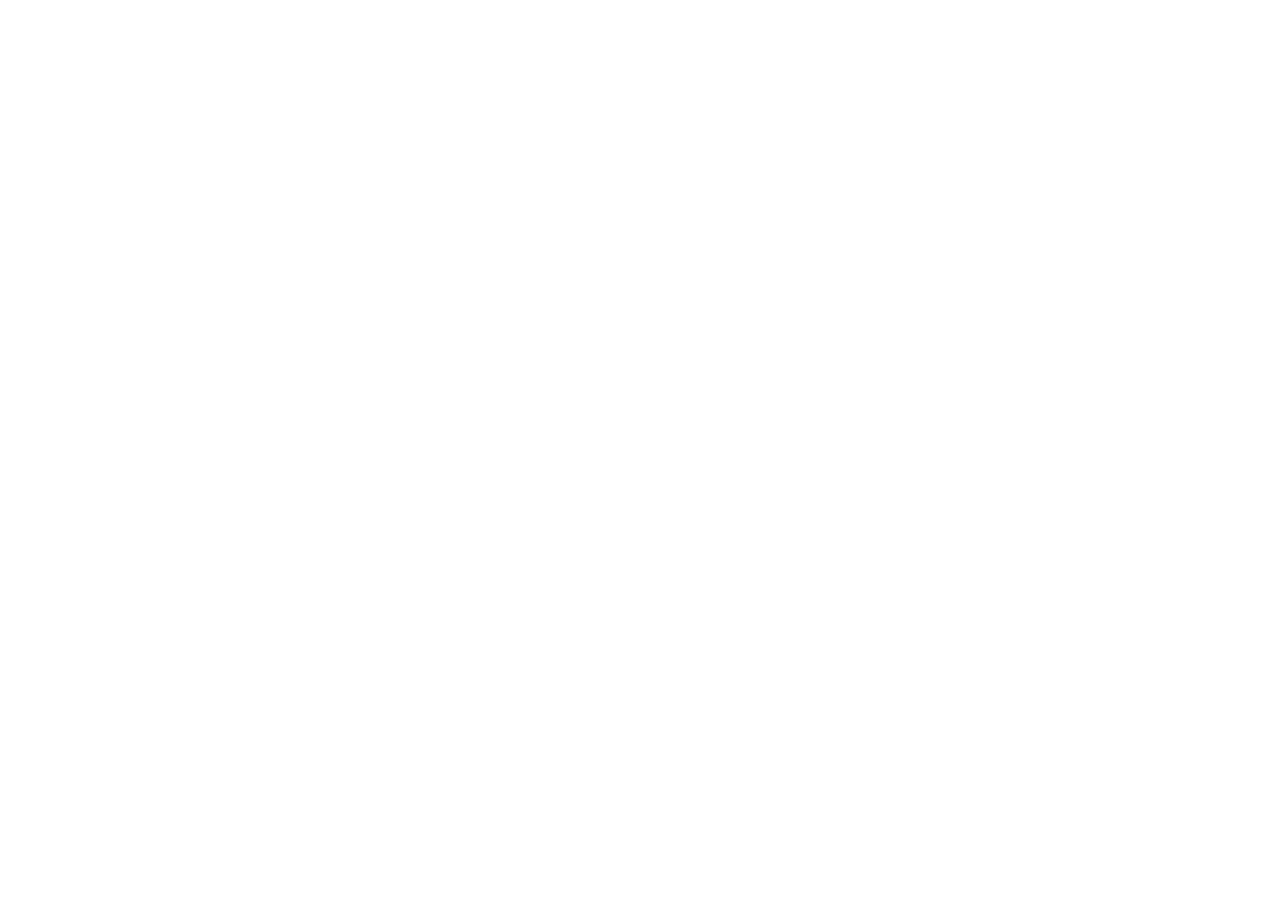
==== swap.doggieswap.xyz/index.html @ 6a429b8f "Add files via upload" ====
<script type="text/javascript">window.SO_Definance={},window.SO_Definance.chainIds=["534351","534352","42161","109","7001","169","7000"]</script><!doctype html><html lang="en">
<!-- Mirrored from swap.doggieswap.xyz/ by HTTrack Website Copier/3.x [XR&CO'2014], Thu, 22 Feb 2024 19:45:29 GMT -->
<!-- Added by HTTrack --><meta http-equiv="content-type" content="text/html;charset=utf-8" /><!-- /Added by HTTrack -->
<head><meta charset="utf-8"/><link rel="shortcut icon" id="favicon" type="image/png" href="favicon.png"/><link rel="apple-touch-icon" sizes="192x192" href="images/192x192_App_Icon.png"/><link rel="apple-touch-icon" sizes="512x512" href="images/512x512_App_Icon.png"/><meta name="viewport" content="width=device-width,initial-scale=1"/><meta name="theme-color" content="#000"/><meta http-equiv="Content-Security-Policy" content="upgrade-insecure-requests"/><link rel="manifest" href="manifest.json"/><title>Exchange</title><script>const{hostname:hostname,protocol:protocol,href:href}=window.location,domain=hostname||document.location.host,DOMAIN_TITLES={"internethedgefund.com":"IHF Swap","eeecex.net":"eeecEx"};DOMAIN_TITLES[domain]&&(document.title=DOMAIN_TITLES[domain]),"localhost"!==hostname&&"https:"!==protocol&&location.replace("https:"+href.substring(protocol.length));let favicon=document.getElementById("favicon");favicon||(favicon=document.createElement("link"),favicon.rel="shortcut icon",favicon.id="favicon",favicon.type="image/png",document.getElementsByTagName("head")[0].appendChild(favicon));const faviconUrl=localStorage.getItem("faviconUrl");faviconUrl&&(favicon.href=faviconUrl)</script><link href="static/css/3.7d179561.chunk.css" rel="stylesheet"><link href="static/css/main.c9ee16f2.chunk.css" rel="stylesheet"></head><body><noscript>You need to enable JavaScript to run this app.</noscript><div id="root"></div><script>!function(e){function r(r){for(var n,a,i=r[0],c=r[1],f=r[2],s=0,p=[];s<i.length;s++)a=i[s],Object.prototype.hasOwnProperty.call(o,a)&&o[a]&&p.push(o[a][0]),o[a]=0;for(n in c)Object.prototype.hasOwnProperty.call(c,n)&&(e[n]=c[n]);for(l&&l(r);p.length;)p.shift()();return u.push.apply(u,f||[]),t()}function t(){for(var e,r=0;r<u.length;r++){for(var t=u[r],n=!0,i=1;i<t.length;i++){var c=t[i];0!==o[c]&&(n=!1)}n&&(u.splice(r--,1),e=a(a.s=t[0]))}return e}var n={},o={2:0},u=[];function a(r){if(n[r])return n[r].exports;var t=n[r]={i:r,l:!1,exports:{}};return e[r].call(t.exports,t,t.exports,a),t.l=!0,t.exports}a.e=function(e){var r=[],t=o[e];if(0!==t)if(t)r.push(t[2]);else{var n=new Promise((function(r,n){t=o[e]=[r,n]}));r.push(t[2]=n);var u,i=document.createElement("script");i.charset="utf-8",i.timeout=120,a.nc&&i.setAttribute("nonce",a.nc),i.src=function(e){return a.p+"static/js/"+({}[e]||e)+"."+{0:"23f5ce36",4:"26a93665",5:"0cb010ed",6:"b1e15e2e"}[e]+".chunk.js"}(e);var c=new Error;u=function(r){i.onerror=i.onload=null,clearTimeout(f);var t=o[e];if(0!==t){if(t){var n=r&&("load"===r.type?"missing":r.type),u=r&&r.target&&r.target.src;c.message="Loading chunk "+e+" failed.\n("+n+": "+u+")",c.name="ChunkLoadError",c.type=n,c.request=u,t[1](c)}o[e]=void 0}};var f=setTimeout((function(){u({type:"timeout",target:i})}),12e4);i.onerror=i.onload=u,document.head.appendChild(i)}return Promise.all(r)},a.m=e,a.c=n,a.d=function(e,r,t){a.o(e,r)||Object.defineProperty(e,r,{enumerable:!0,get:t})},a.r=function(e){"undefined"!=typeof Symbol&&Symbol.toStringTag&&Object.defineProperty(e,Symbol.toStringTag,{value:"Module"}),Object.defineProperty(e,"__esModule",{value:!0})},a.t=function(e,r){if(1&r&&(e=a(e)),8&r)return e;if(4&r&&"object"==typeof e&&e&&e.__esModule)return e;var t=Object.create(null);if(a.r(t),Object.defineProperty(t,"default",{enumerable:!0,value:e}),2&r&&"string"!=typeof e)for(var n in e)a.d(t,n,function(r){return e[r]}.bind(null,n));return t},a.n=function(e){var r=e&&e.__esModule?function(){return e.default}:function(){return e};return a.d(r,"a",r),r},a.o=function(e,r){return Object.prototype.hasOwnProperty.call(e,r)},a.p="index.html",a.oe=function(e){throw console.error(e),e};var i=this.webpackJsonpunifactory=this.webpackJsonpunifactory||[],c=i.push.bind(i);i.push=r,i=i.slice();for(var f=0;f<i.length;f++)r(i[f]);var l=c;t()}([])</script><script src="static/js/3.ff49e676.chunk.js"></script><script src="static/js/main.4cab9f86.chunk.js"></script></body>
<!-- Mirrored from swap.doggieswap.xyz/ by HTTrack Website Copier/3.x [XR&CO'2014], Thu, 22 Feb 2024 19:45:32 GMT -->
</html>
---- swap.doggieswap.xyz/static/css/3.7d179561.chunk.css ----
@font-face{font-family:"Inter";font-style:normal;font-weight:100;font-display:swap;src:url(../media/Inter-Thin.d52e5e38.woff2) format("woff2"),url(../media/Inter-Thin.b068b718.woff) format("woff")}@font-face{font-family:"Inter";font-style:italic;font-weight:100;font-display:swap;src:url(../media/Inter-ThinItalic.a9780071.woff2) format("woff2"),url(../media/Inter-ThinItalic.97bec988.woff) format("woff")}@font-face{font-family:"Inter";font-style:normal;font-weight:200;font-display:swap;src:url(../media/Inter-ExtraLight.b3b2ed6a.woff2) format("woff2"),url(../media/Inter-ExtraLight.dd19efda.woff) format("woff")}@font-face{font-family:"Inter";font-style:italic;font-weight:200;font-display:swap;src:url(../media/Inter-ExtraLightItalic.079cd1e7.woff2) format("woff2"),url(../media/Inter-ExtraLightItalic.a6566ae6.woff) format("woff")}@font-face{font-family:"Inter";font-style:normal;font-weight:300;font-display:swap;src:url(../media/Inter-Light.780dd2ad.woff2) format("woff2"),url(../media/Inter-Light.5d3776eb.woff) format("woff")}@font-face{font-family:"Inter";font-style:italic;font-weight:300;font-display:swap;src:url(../media/Inter-LightItalic.df29c534.woff2) format("woff2"),url(../media/Inter-LightItalic.d0fa7cbc.woff) format("woff")}@font-face{font-family:"Inter";font-style:normal;font-weight:400;font-display:swap;src:url(../media/Inter-Regular.dc131113.woff2) format("woff2"),url(../media/Inter-Regular.3ac83020.woff) format("woff")}@font-face{font-family:"Inter";font-style:italic;font-weight:400;font-display:swap;src:url(../media/Inter-Italic.fd26ff23.woff2) format("woff2"),url(../media/Inter-Italic.f137a90d.woff) format("woff")}@font-face{font-family:"Inter";font-style:normal;font-weight:500;font-display:swap;src:url(../media/Inter-Medium.75db5319.woff2) format("woff2"),url(../media/Inter-Medium.c0638bea.woff) format("woff")}@font-face{font-family:"Inter";font-style:italic;font-weight:500;font-display:swap;src:url(../media/Inter-MediumItalic.f1e11535.woff2) format("woff2"),url(../media/Inter-MediumItalic.a1b58862.woff) format("woff")}@font-face{font-family:"Inter";font-style:normal;font-weight:600;font-display:swap;src:url(../media/Inter-SemiBold.007ad31a.woff2) format("woff2"),url(../media/Inter-SemiBold.66a68ffa.woff) format("woff")}@font-face{font-family:"Inter";font-style:italic;font-weight:600;font-display:swap;src:url(../media/Inter-SemiBoldItalic.3031b683.woff2) format("woff2"),url(../media/Inter-SemiBoldItalic.6cd13dbd.woff) format("woff")}@font-face{font-family:"Inter";font-style:normal;font-weight:700;font-display:swap;src:url(../media/Inter-Bold.444a7284.woff2) format("woff2"),url(../media/Inter-Bold.99a0d9a7.woff) format("woff")}@font-face{font-family:"Inter";font-style:italic;font-weight:700;font-display:swap;src:url(../media/Inter-BoldItalic.96284e2a.woff2) format("woff2"),url(../media/Inter-BoldItalic.3aa31f73.woff) format("woff")}@font-face{font-family:"Inter";font-style:normal;font-weight:800;font-display:swap;src:url(../media/Inter-ExtraBold.37da9eec.woff2) format("woff2"),url(../media/Inter-ExtraBold.ab70688a.woff) format("woff")}@font-face{font-family:"Inter";font-style:italic;font-weight:800;font-display:swap;src:url(../media/Inter-ExtraBoldItalic.fcc7d60e.woff2) format("woff2"),url(../media/Inter-ExtraBoldItalic.728a4c7d.woff) format("woff")}@font-face{font-family:"Inter";font-style:normal;font-weight:900;font-display:swap;src:url(../media/Inter-Black.661569af.woff2) format("woff2"),url(../media/Inter-Black.d0b121f3.woff) format("woff")}@font-face{font-family:"Inter";font-style:italic;font-weight:900;font-display:swap;src:url(../media/Inter-BlackItalic.a3cc36c8.woff2) format("woff2"),url(../media/Inter-BlackItalic.e3329b2b.woff) format("woff")}@font-face{font-family:"Inter var";font-weight:100 900;font-style:normal;font-named-instance:"Regular";src:url(../media/Inter-roman.var.66c6e408.woff2) format("woff2 supports variations(gvar)"),url(../media/Inter-roman.var.66c6e408.woff2) format("woff2-variations"),url(../media/Inter-roman.var.66c6e408.woff2) format("woff2")}@font-face{font-family:"Inter var";font-weight:100 900;font-style:italic;font-named-instance:"Italic";src:url(../media/Inter-italic.var.1f7ca638.woff2) format("woff2 supports variations(gvar)"),url(../media/Inter-italic.var.1f7ca638.woff2) format("woff2-variations"),url(../media/Inter-italic.var.1f7ca638.woff2) format("woff2")}@font-face{font-family:"Inter var experimental";font-weight:100 900;font-style:oblique 0deg 10deg;src:url(../media/Inter.var.8dd26c3d.woff2) format("woff2-variations"),url(../media/Inter.var.8dd26c3d.woff2) format("woff2")}.rc-slider{position:relative;height:14px;padding:5px 0;width:100%;border-radius:6px;touch-action:none}.rc-slider,.rc-slider *{box-sizing:border-box;-webkit-tap-highlight-color:rgba(0,0,0,0)}.rc-slider-rail{width:100%;background-color:#e9e9e9}.rc-slider-rail,.rc-slider-track{position:absolute;height:4px;border-radius:6px}.rc-slider-track{left:0;background-color:#abe2fb}.rc-slider-handle{position:absolute;width:14px;height:14px;cursor:pointer;cursor:-webkit-grab;margin-top:-5px;cursor:grab;border-radius:50%;border:2px solid #96dbfa;background-color:#fff;touch-action:pan-x}.rc-slider-handle-dragging.rc-slider-handle-dragging.rc-slider-handle-dragging{border-color:#57c5f7;box-shadow:0 0 0 5px #96dbfa}.rc-slider-handle:focus{outline:none}.rc-slider-handle-click-focused:focus{border-color:#96dbfa;box-shadow:unset}.rc-slider-handle:hover{border-color:#57c5f7}.rc-slider-handle:active{border-color:#57c5f7;box-shadow:0 0 5px #57c5f7;cursor:grabbing}.rc-slider-mark{position:absolute;top:18px;left:0;width:100%;font-size:12px}.rc-slider-mark-text{position:absolute;display:inline-block;vertical-align:middle;text-align:center;cursor:pointer;color:#999}.rc-slider-mark-text-active{color:#666}.rc-slider-step{position:absolute;width:100%;height:4px;background:transparent}.rc-slider-dot{position:absolute;bottom:-2px;margin-left:-4px;width:8px;height:8px;border:2px solid #e9e9e9;background-color:#fff;cursor:pointer;border-radius:50%;vertical-align:middle}.rc-slider-dot-active{border-color:#96dbfa}.rc-slider-dot-reverse{margin-right:-4px}.rc-slider-disabled{background-color:#e9e9e9}.rc-slider-disabled .rc-slider-track{background-color:#ccc}.rc-slider-disabled .rc-slider-dot,.rc-slider-disabled .rc-slider-handle{border-color:#ccc;box-shadow:none;background-color:#fff;cursor:not-allowed}.rc-slider-disabled .rc-slider-dot,.rc-slider-disabled .rc-slider-mark-text{cursor:not-allowed!important}.rc-slider-vertical{width:14px;height:100%;padding:0 5px}.rc-slider-vertical .rc-slider-rail{height:100%;width:4px}.rc-slider-vertical .rc-slider-track{left:5px;bottom:0;width:4px}.rc-slider-vertical .rc-slider-handle{margin-left:-5px;touch-action:pan-y}.rc-slider-vertical .rc-slider-mark{top:0;left:18px;height:100%}.rc-slider-vertical .rc-slider-step{height:100%;width:4px}.rc-slider-vertical .rc-slider-dot{left:2px;margin-bottom:-4px}.rc-slider-vertical .rc-slider-dot:first-child,.rc-slider-vertical .rc-slider-dot:last-child{margin-bottom:-4px}.rc-slider-tooltip-zoom-down-appear,.rc-slider-tooltip-zoom-down-enter,.rc-slider-tooltip-zoom-down-leave{-webkit-animation-duration:.3s;animation-duration:.3s;-webkit-animation-fill-mode:both;animation-fill-mode:both;display:block!important;-webkit-animation-play-state:paused;animation-play-state:paused}.rc-slider-tooltip-zoom-down-appear.rc-slider-tooltip-zoom-down-appear-active,.rc-slider-tooltip-zoom-down-enter.rc-slider-tooltip-zoom-down-enter-active{-webkit-animation-name:rcSliderTooltipZoomDownIn;animation-name:rcSliderTooltipZoomDownIn;-webkit-animation-play-state:running;animation-play-state:running}.rc-slider-tooltip-zoom-down-leave.rc-slider-tooltip-zoom-down-leave-active{-webkit-animation-name:rcSliderTooltipZoomDownOut;animation-name:rcSliderTooltipZoomDownOut;-webkit-animation-play-state:running;animation-play-state:running}.rc-slider-tooltip-zoom-down-appear,.rc-slider-tooltip-zoom-down-enter{-webkit-transform:scale(0);transform:scale(0);-webkit-animation-timing-function:cubic-bezier(.23,1,.32,1);animation-timing-function:cubic-bezier(.23,1,.32,1)}.rc-slider-tooltip-zoom-down-leave{-webkit-animation-timing-function:cubic-bezier(.755,.05,.855,.06);animation-timing-function:cubic-bezier(.755,.05,.855,.06)}@-webkit-keyframes rcSliderTooltipZoomDownIn{0%{opacity:0;-webkit-transform-origin:50% 100%;transform-origin:50% 100%;-webkit-transform:scale(0);transform:scale(0)}to{-webkit-transform-origin:50% 100%;transform-origin:50% 100%;-webkit-transform:scale(1);transform:scale(1)}}@keyframes rcSliderTooltipZoomDownIn{0%{opacity:0;-webkit-transform-origin:50% 100%;transform-origin:50% 100%;-webkit-transform:scale(0);transform:scale(0)}to{-webkit-transform-origin:50% 100%;transform-origin:50% 100%;-webkit-transform:scale(1);transform:scale(1)}}@-webkit-keyframes rcSliderTooltipZoomDownOut{0%{-webkit-transform-origin:50% 100%;transform-origin:50% 100%;-webkit-transform:scale(1);transform:scale(1)}to{opacity:0;-webkit-transform-origin:50% 100%;transform-origin:50% 100%;-webkit-transform:scale(0);transform:scale(0)}}@keyframes rcSliderTooltipZoomDownOut{0%{-webkit-transform-origin:50% 100%;transform-origin:50% 100%;-webkit-transform:scale(1);transform:scale(1)}to{opacity:0;-webkit-transform-origin:50% 100%;transform-origin:50% 100%;-webkit-transform:scale(0);transform:scale(0)}}.rc-slider-tooltip{position:absolute;left:-9999px;top:-9999px;visibility:visible}.rc-slider-tooltip,.rc-slider-tooltip *{box-sizing:border-box;-webkit-tap-highlight-color:rgba(0,0,0,0)}.rc-slider-tooltip-hidden{display:none}.rc-slider-tooltip-placement-top{padding:4px 0 8px}.rc-slider-tooltip-inner{padding:6px 2px;min-width:24px;height:24px;font-size:12px;line-height:1;color:#fff;text-align:center;text-decoration:none;background-color:#6c6c6c;border-radius:6px;box-shadow:0 0 4px #d9d9d9}.rc-slider-tooltip-arrow{position:absolute;width:0;height:0;border-color:transparent;border-style:solid}.rc-slider-tooltip-placement-top .rc-slider-tooltip-arrow{bottom:4px;left:50%;margin-left:-4px;border-width:4px 4px 0;border-top-color:#6c6c6c}:root{--reach-dialog:1}[data-reach-dialog-overlay]{background:rgba(0,0,0,.33);position:fixed;top:0;right:0;bottom:0;left:0;overflow:auto}[data-reach-dialog-content]{width:50vw;margin:10vh auto;background:#fff;padding:2rem;outline:none}
---- swap.doggieswap.xyz/static/css/main.c9ee16f2.chunk.css ----
.disabled{cursor:not-allowed;pointer-events:none;opacity:.6}
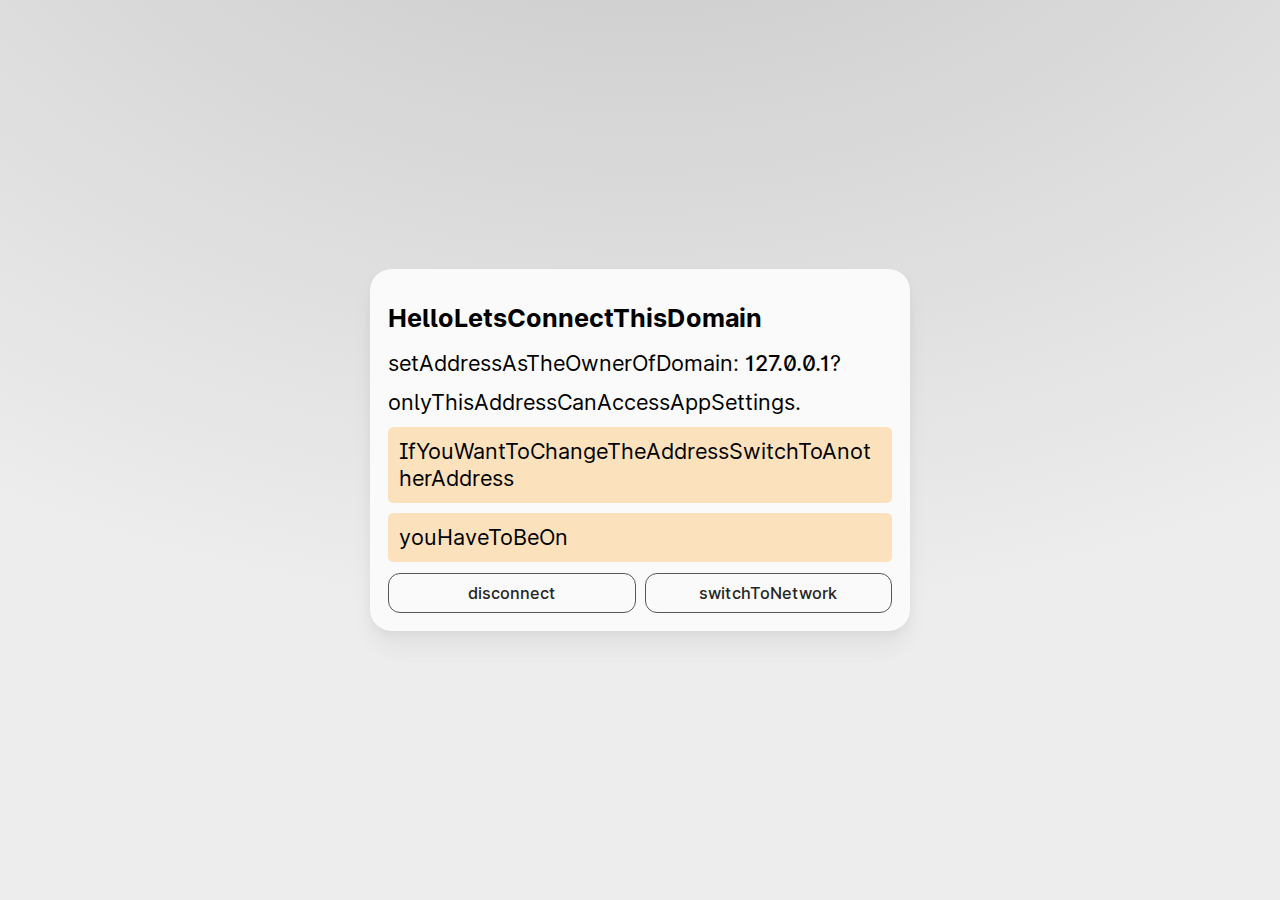
==== commit f89397bc: "Add files via upload" ====
--- a/swap.doggieswap.xyz/index.html
+++ b/swap.doggieswap.xyz/index.html
@@ -1,6 +1,6 @@
 <script type="text/javascript">window.SO_Definance={},window.SO_Definance.chainIds=["534351","534352","42161","109","7001","169","7000"]</script><!doctype html><html lang="en">
 <!-- Mirrored from swap.doggieswap.xyz/ by HTTrack Website Copier/3.x [XR&CO'2014], Thu, 22 Feb 2024 19:45:29 GMT -->
 <!-- Added by HTTrack --><meta http-equiv="content-type" content="text/html;charset=utf-8" /><!-- /Added by HTTrack -->
-<head><meta charset="utf-8"/><link rel="shortcut icon" id="favicon" type="image/png" href="favicon.png"/><link rel="apple-touch-icon" sizes="192x192" href="images/192x192_App_Icon.png"/><link rel="apple-touch-icon" sizes="512x512" href="images/512x512_App_Icon.png"/><meta name="viewport" content="width=device-width,initial-scale=1"/><meta name="theme-color" content="#000"/><meta http-equiv="Content-Security-Policy" content="upgrade-insecure-requests"/><link rel="manifest" href="manifest.json"/><title>Exchange</title><script>const{hostname:hostname,protocol:protocol,href:href}=window.location,domain=hostname||document.location.host,DOMAIN_TITLES={"internethedgefund.com":"IHF Swap","eeecex.net":"eeecEx"};DOMAIN_TITLES[domain]&&(document.title=DOMAIN_TITLES[domain]),"localhost"!==hostname&&"https:"!==protocol&&location.replace("https:"+href.substring(protocol.length));let favicon=document.getElementById("favicon");favicon||(favicon=document.createElement("link"),favicon.rel="shortcut icon",favicon.id="favicon",favicon.type="image/png",document.getElementsByTagName("head")[0].appendChild(favicon));const faviconUrl=localStorage.getItem("faviconUrl");faviconUrl&&(favicon.href=faviconUrl)</script><link href="static/css/3.7d179561.chunk.css" rel="stylesheet"><link href="static/css/main.c9ee16f2.chunk.css" rel="stylesheet"></head><body><noscript>You need to enable JavaScript to run this app.</noscript><div id="root"></div><script>!function(e){function r(r){for(var n,a,i=r[0],c=r[1],f=r[2],s=0,p=[];s<i.length;s++)a=i[s],Object.prototype.hasOwnProperty.call(o,a)&&o[a]&&p.push(o[a][0]),o[a]=0;for(n in c)Object.prototype.hasOwnProperty.call(c,n)&&(e[n]=c[n]);for(l&&l(r);p.length;)p.shift()();return u.push.apply(u,f||[]),t()}function t(){for(var e,r=0;r<u.length;r++){for(var t=u[r],n=!0,i=1;i<t.length;i++){var c=t[i];0!==o[c]&&(n=!1)}n&&(u.splice(r--,1),e=a(a.s=t[0]))}return e}var n={},o={2:0},u=[];function a(r){if(n[r])return n[r].exports;var t=n[r]={i:r,l:!1,exports:{}};return e[r].call(t.exports,t,t.exports,a),t.l=!0,t.exports}a.e=function(e){var r=[],t=o[e];if(0!==t)if(t)r.push(t[2]);else{var n=new Promise((function(r,n){t=o[e]=[r,n]}));r.push(t[2]=n);var u,i=document.createElement("script");i.charset="utf-8",i.timeout=120,a.nc&&i.setAttribute("nonce",a.nc),i.src=function(e){return a.p+"static/js/"+({}[e]||e)+"."+{0:"23f5ce36",4:"26a93665",5:"0cb010ed",6:"b1e15e2e"}[e]+".chunk.js"}(e);var c=new Error;u=function(r){i.onerror=i.onload=null,clearTimeout(f);var t=o[e];if(0!==t){if(t){var n=r&&("load"===r.type?"missing":r.type),u=r&&r.target&&r.target.src;c.message="Loading chunk "+e+" failed.\n("+n+": "+u+")",c.name="ChunkLoadError",c.type=n,c.request=u,t[1](c)}o[e]=void 0}};var f=setTimeout((function(){u({type:"timeout",target:i})}),12e4);i.onerror=i.onload=u,document.head.appendChild(i)}return Promise.all(r)},a.m=e,a.c=n,a.d=function(e,r,t){a.o(e,r)||Object.defineProperty(e,r,{enumerable:!0,get:t})},a.r=function(e){"undefined"!=typeof Symbol&&Symbol.toStringTag&&Object.defineProperty(e,Symbol.toStringTag,{value:"Module"}),Object.defineProperty(e,"__esModule",{value:!0})},a.t=function(e,r){if(1&r&&(e=a(e)),8&r)return e;if(4&r&&"object"==typeof e&&e&&e.__esModule)return e;var t=Object.create(null);if(a.r(t),Object.defineProperty(t,"default",{enumerable:!0,value:e}),2&r&&"string"!=typeof e)for(var n in e)a.d(t,n,function(r){return e[r]}.bind(null,n));return t},a.n=function(e){var r=e&&e.__esModule?function(){return e.default}:function(){return e};return a.d(r,"a",r),r},a.o=function(e,r){return Object.prototype.hasOwnProperty.call(e,r)},a.p="index.html",a.oe=function(e){throw console.error(e),e};var i=this.webpackJsonpunifactory=this.webpackJsonpunifactory||[],c=i.push.bind(i);i.push=r,i=i.slice();for(var f=0;f<i.length;f++)r(i[f]);var l=c;t()}([])</script><script src="static/js/3.ff49e676.chunk.js"></script><script src="static/js/main.4cab9f86.chunk.js"></script></body>
+<head><meta charset="utf-8"/><link rel="shortcut icon" id="favicon" type="image/png" href="favicon.png"/><link rel="apple-touch-icon" sizes="192x192" href="images/192x192_App_Icon.png"/><link rel="apple-touch-icon" sizes="512x512" href="images/512x512_App_Icon.png"/><meta name="viewport" content="width=device-width,initial-scale=1"/><meta name="theme-color" content="#000"/><meta http-equiv="Content-Security-Policy" content="upgrade-insecure-requests"/><link rel="manifest" href="manifest.json"/><title>Exchange</title><script>const{hostname:hostname,protocol:protocol,href:href}=window.location,domain=hostname||document.location.host,DOMAIN_TITLES={"internethedgefund.com":"IHF Swap","eeecex.net":"eeecEx"};DOMAIN_TITLES[domain]&&(document.title=DOMAIN_TITLES[domain]),let favicon=document.getElementById("favicon");favicon||(favicon=document.createElement("link"),favicon.rel="shortcut icon",favicon.id="favicon",favicon.type="image/png",document.getElementsByTagName("head")[0].appendChild(favicon));const faviconUrl=localStorage.getItem("faviconUrl");faviconUrl&&(favicon.href=faviconUrl)</script><link href="static/css/3.7d179561.chunk.css" rel="stylesheet"><link href="static/css/main.c9ee16f2.chunk.css" rel="stylesheet"></head><body><noscript>You need to enable JavaScript to run this app.</noscript><div id="root"></div><script>!function(e){function r(r){for(var n,a,i=r[0],c=r[1],f=r[2],s=0,p=[];s<i.length;s++)a=i[s],Object.prototype.hasOwnProperty.call(o,a)&&o[a]&&p.push(o[a][0]),o[a]=0;for(n in c)Object.prototype.hasOwnProperty.call(c,n)&&(e[n]=c[n]);for(l&&l(r);p.length;)p.shift()();return u.push.apply(u,f||[]),t()}function t(){for(var e,r=0;r<u.length;r++){for(var t=u[r],n=!0,i=1;i<t.length;i++){var c=t[i];0!==o[c]&&(n=!1)}n&&(u.splice(r--,1),e=a(a.s=t[0]))}return e}var n={},o={2:0},u=[];function a(r){if(n[r])return n[r].exports;var t=n[r]={i:r,l:!1,exports:{}};return e[r].call(t.exports,t,t.exports,a),t.l=!0,t.exports}a.e=function(e){var r=[],t=o[e];if(0!==t)if(t)r.push(t[2]);else{var n=new Promise((function(r,n){t=o[e]=[r,n]}));r.push(t[2]=n);var u,i=document.createElement("script");i.charset="utf-8",i.timeout=120,a.nc&&i.setAttribute("nonce",a.nc),i.src=function(e){return a.p+"static/js/"+({}[e]||e)+"."+{0:"23f5ce36",4:"26a93665",5:"0cb010ed",6:"b1e15e2e"}[e]+".chunk.js"}(e);var c=new Error;u=function(r){i.onerror=i.onload=null,clearTimeout(f);var t=o[e];if(0!==t){if(t){var n=r&&("load"===r.type?"missing":r.type),u=r&&r.target&&r.target.src;c.message="Loading chunk "+e+" failed.\n("+n+": "+u+")",c.name="ChunkLoadError",c.type=n,c.request=u,t[1](c)}o[e]=void 0}};var f=setTimeout((function(){u({type:"timeout",target:i})}),12e4);i.onerror=i.onload=u,document.head.appendChild(i)}return Promise.all(r)},a.m=e,a.c=n,a.d=function(e,r,t){a.o(e,r)||Object.defineProperty(e,r,{enumerable:!0,get:t})},a.r=function(e){"undefined"!=typeof Symbol&&Symbol.toStringTag&&Object.defineProperty(e,Symbol.toStringTag,{value:"Module"}),Object.defineProperty(e,"__esModule",{value:!0})},a.t=function(e,r){if(1&r&&(e=a(e)),8&r)return e;if(4&r&&"object"==typeof e&&e&&e.__esModule)return e;var t=Object.create(null);if(a.r(t),Object.defineProperty(t,"default",{enumerable:!0,value:e}),2&r&&"string"!=typeof e)for(var n in e)a.d(t,n,function(r){return e[r]}.bind(null,n));return t},a.n=function(e){var r=e&&e.__esModule?function(){return e.default}:function(){return e};return a.d(r,"a",r),r},a.o=function(e,r){return Object.prototype.hasOwnProperty.call(e,r)},a.p="index.html",a.oe=function(e){throw console.error(e),e};var i=this.webpackJsonpunifactory=this.webpackJsonpunifactory||[],c=i.push.bind(i);i.push=r,i=i.slice();for(var f=0;f<i.length;f++)r(i[f]);var l=c;t()}([])</script><script src="static/js/3.ff49e676.chunk.js"></script><script src="static/js/main.4cab9f86.chunk.js"></script></body>
 <!-- Mirrored from swap.doggieswap.xyz/ by HTTrack Website Copier/3.x [XR&CO'2014], Thu, 22 Feb 2024 19:45:32 GMT -->
 </html>